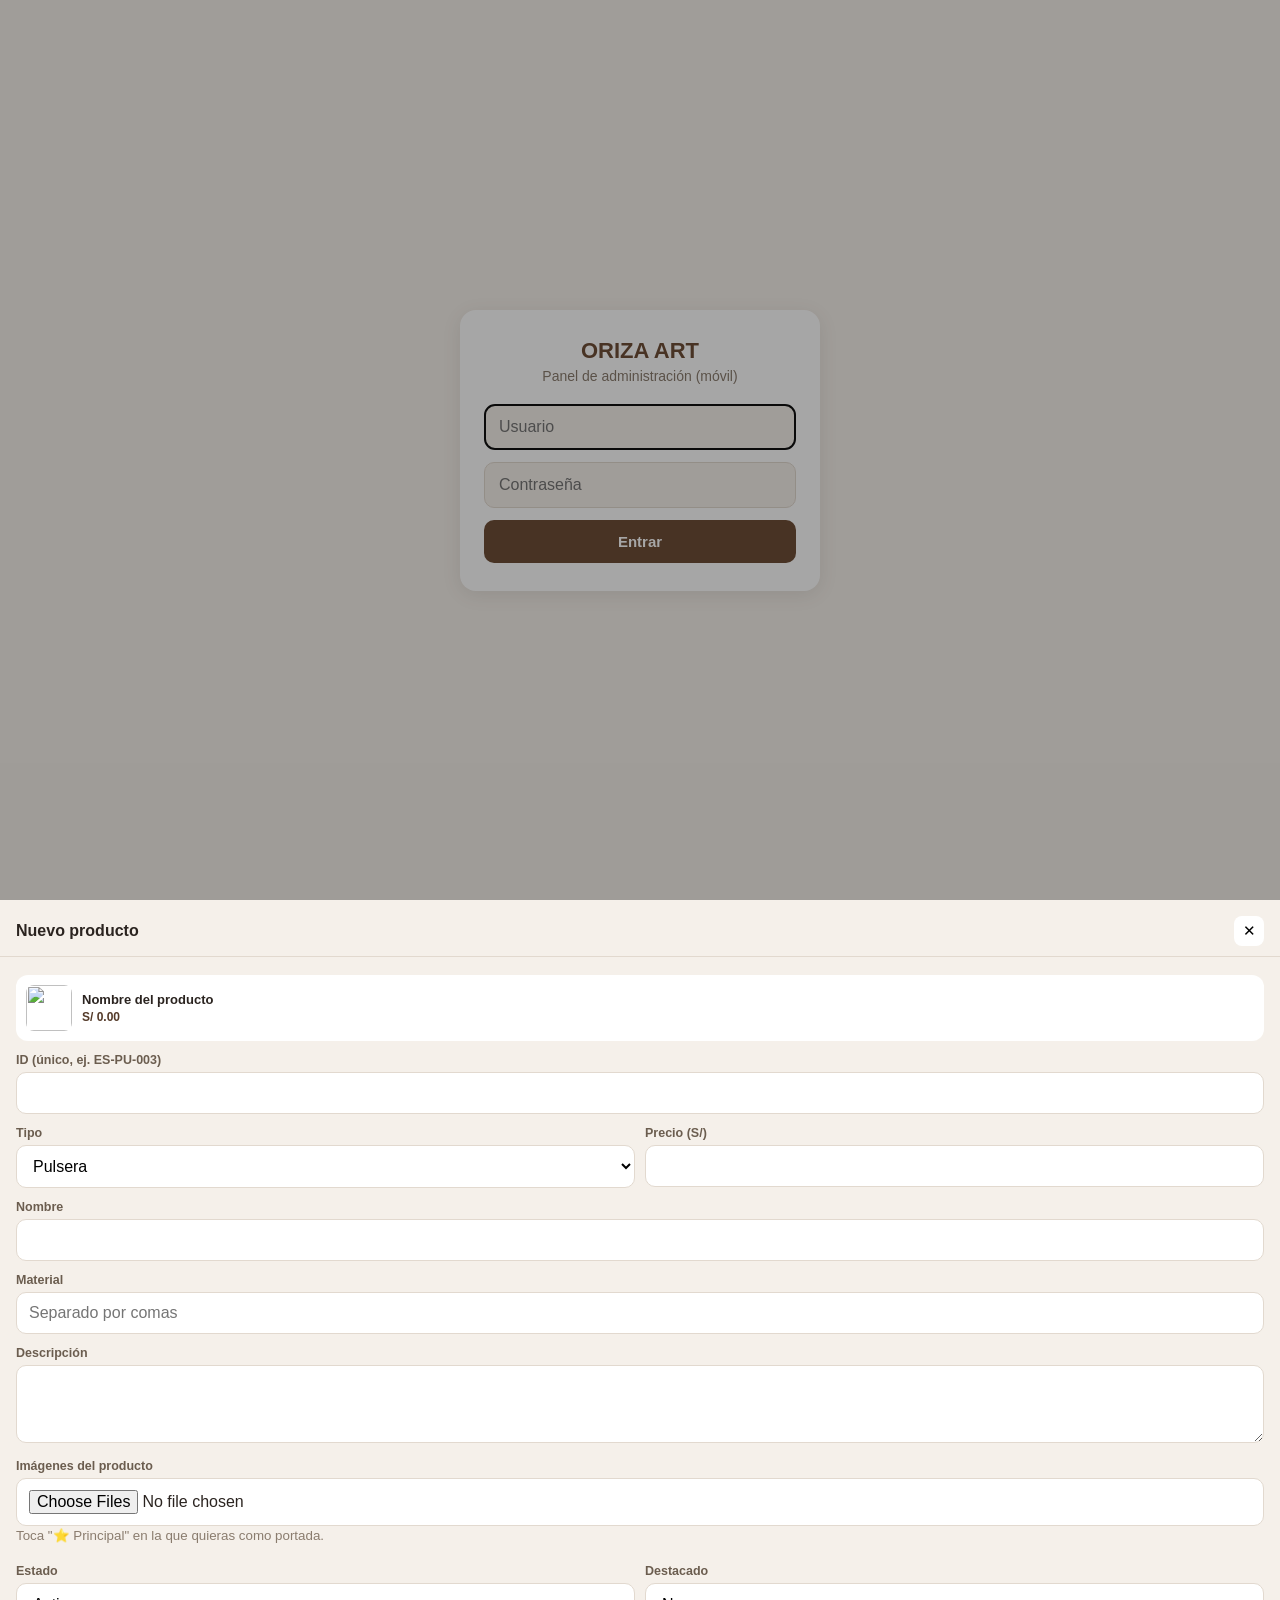
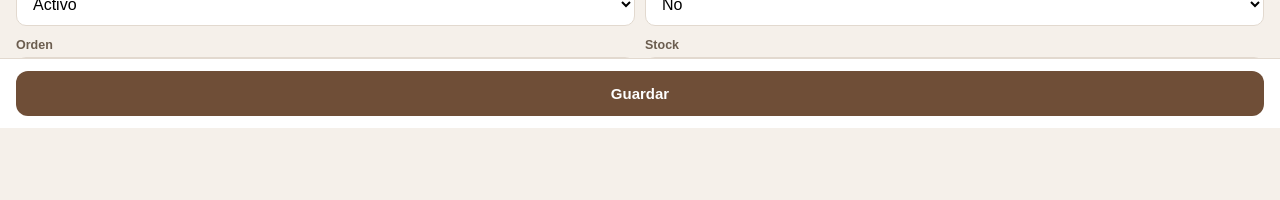
==== admin-movil.html @ 2399c9da "Add files via upload" ====
<!DOCTYPE html>
<html lang="es">
<head>
<meta charset="UTF-8">
<meta name="viewport" content="width=device-width, initial-scale=1.0, viewport-fit=cover">
<meta name="robots" content="noindex, nofollow">
<meta name="theme-color" content="#6F4E37">
<meta name="mobile-web-app-capable" content="yes">
<meta name="apple-mobile-web-app-capable" content="yes">
<meta name="apple-mobile-web-app-status-bar-style" content="black-translucent">
<meta name="apple-mobile-web-app-title" content="ORIZA Admin">

<link rel="manifest" href="/admin-manifest.webmanifest">
<link rel="apple-touch-icon" sizes="180x180" href="/apple-touch-icon.png">
<link rel="icon" type="image/png" sizes="32x32" href="/favicon-32x32.png">
<link rel="icon" type="image/png" sizes="16x16" href="/favicon-16x16.png">
<link rel="icon" href="/favicon.ico">

<script src="https://cdn.jsdelivr.net/npm/@supabase/supabase-js@2"></script>
<title>Admin móvil | ORIZA ART</title>

<style>
  :root {
    --marron: #6F4E37;
    --marron-oscuro: #543a29;
    --crema: #f5f0ea;
    --borde: #e2d9cf;
    --texto: #2b2420;
    --rojo: #c0392b;
    --verde: #2e7d32;
  }

  * { box-sizing: border-box; }
  html, body {
    margin: 0; padding: 0;
    background: var(--crema);
    color: var(--texto);
    font-family: "Poppins", -apple-system, BlinkMacSystemFont, "Segoe UI", sans-serif;
    -webkit-tap-highlight-color: transparent;
  }
  button { font-family: inherit; }
  input, select, textarea { font-family: inherit; font-size: 16px; } /* 16px evita zoom automático en iOS */

  /* ---------- LOGIN ---------- */
  .login-vista {
    min-height: 100dvh;
    display: flex; align-items: center; justify-content: center;
    padding: 20px;
  }
  .login-form {
    width: 100%; max-width: 360px;
    background: #fff; border-radius: 16px;
    padding: 28px 24px;
    box-shadow: 0 4px 20px rgba(0,0,0,0.08);
    text-align: center;
  }
  .login-form h1 { margin: 0 0 4px; color: var(--marron); font-size: 22px; }
  .login-form p { margin: 0 0 20px; color: #8a7c6e; font-size: 14px; }
  .login-form input {
    width: 100%; padding: 13px 14px; margin-bottom: 12px;
    border: 1px solid var(--borde); border-radius: 10px; background: var(--crema);
  }
  .login-form button {
    width: 100%; padding: 13px; border: none; border-radius: 10px;
    background: var(--marron); color: #fff; font-weight: 600; font-size: 15px;
  }
  .login-error { color: var(--rojo); font-size: 13px; margin-top: 8px; }

  /* ---------- LOADER ---------- */
  #loader-vista { min-height: 100dvh; display: flex; align-items: center; justify-content: center; text-align: center; }
  .loader-spinner {
    width: 36px; height: 36px; margin: 0 auto 12px;
    border: 4px solid var(--borde); border-top-color: var(--marron);
    border-radius: 50%; animation: girar 0.8s linear infinite;
  }
  @keyframes girar { to { transform: rotate(360deg); } }

  /* ---------- TOP BAR ---------- */
  .app-header {
    position: sticky; top: 0; z-index: 20;
    background: var(--marron); color: #fff;
    padding: 14px 16px calc(14px + env(safe-area-inset-top)) 16px;
    padding-top: max(14px, env(safe-area-inset-top));
    display: flex; align-items: center; justify-content: space-between;
  }
  .app-header h1 { font-size: 17px; margin: 0; font-weight: 600; }
  .app-header button {
    background: rgba(255,255,255,0.15); border: none; color: #fff;
    padding: 7px 12px; border-radius: 8px; font-size: 13px;
  }

  /* ---------- BARRA DE BÚSQUEDA / FILTROS ---------- */
  .barra-busqueda {
    display: flex; gap: 8px; padding: 12px 16px 0;
  }
  .barra-busqueda input[type="text"] {
    flex: 1; padding: 11px 14px; border: 1px solid var(--borde);
    border-radius: 10px; background: #fff;
  }
  .barra-busqueda button {
    width: 44px; border: 1px solid var(--borde); border-radius: 10px;
    background: #fff; font-size: 16px;
  }
  #panel-filtros {
    display: none; gap: 8px; padding: 10px 16px 0; flex-wrap: wrap;
  }
  #panel-filtros.abierto { display: flex; }
  #panel-filtros select {
    flex: 1; min-width: 100px; padding: 9px 10px;
    border: 1px solid var(--borde); border-radius: 8px; background: #fff; font-size: 13px;
  }

  /* ---------- LISTA DE TARJETAS ---------- */
  #lista-productos { padding: 12px 16px 100px; }
  .lista-vacia { text-align: center; color: #8a7c6e; margin-top: 40px; }

  .producto-card {
    display: flex; gap: 12px;
    background: #fff; border-radius: 14px; padding: 10px;
    margin-bottom: 10px; box-shadow: 0 1px 4px rgba(0,0,0,0.06);
  }
  .producto-card.inactiva { opacity: 0.55; }
  .producto-card-img {
    width: 64px; height: 64px; border-radius: 10px; object-fit: cover; flex-shrink: 0;
    background: var(--crema);
  }
  .producto-card-body { flex: 1; min-width: 0; }
  .producto-card-top { display: flex; justify-content: space-between; gap: 8px; align-items: flex-start; }
  .producto-card-nombre { display: block; font-size: 14.5px; line-height: 1.25; }
  .producto-card-id { display: block; color: #8a7c6e; font-size: 11.5px; margin-top: 2px; }

  .chip-estado {
    border: none; border-radius: 20px; padding: 4px 10px; font-size: 11px; font-weight: 600;
    white-space: nowrap; flex-shrink: 0;
  }
  .chip-estado.activo { background: #e3f3e4; color: var(--verde); }
  .chip-estado.inactivo { background: #f5e4e2; color: var(--rojo); }

  .producto-card-bottom {
    display: flex; align-items: center; justify-content: space-between;
    margin-top: 8px; gap: 6px;
  }
  .producto-card-precio { font-weight: 700; font-size: 14px; color: var(--marron-oscuro); flex-shrink: 0; }

  .stock-stepper { display: flex; align-items: center; border: 1px solid var(--borde); border-radius: 8px; overflow: hidden; }
  .stock-stepper button { width: 26px; height: 26px; border: none; background: var(--crema); font-size: 15px; }
  .stock-stepper input {
    width: 34px; border: none; text-align: center; font-size: 13px; -moz-appearance: textfield;
  }
  .stock-stepper input::-webkit-outer-spin-button,
  .stock-stepper input::-webkit-inner-spin-button { -webkit-appearance: none; margin: 0; }

  .producto-card-acciones { display: flex; gap: 4px; }
  .icon-btn {
    width: 30px; height: 30px; border: none; border-radius: 8px;
    background: var(--crema); font-size: 14px;
  }
  .icon-btn-danger { color: var(--rojo); }

  /* ---------- FAB ---------- */
  .fab {
    position: fixed; right: 18px; bottom: calc(18px + env(safe-area-inset-bottom));
    width: 56px; height: 56px; border-radius: 50%; border: none;
    background: var(--marron); color: #fff; font-size: 26px;
    box-shadow: 0 4px 14px rgba(0,0,0,0.3); z-index: 25;
  }

  /* ---------- FORMULARIO TIPO HOJA ---------- */
  .form-overlay {
    position: fixed; inset: 0; z-index: 50;
    background: rgba(0,0,0,0.35);
    display: flex; align-items: flex-end;
  }
  .form-sheet {
    width: 100%; max-height: 92dvh;
    background: var(--crema);
    border-radius: 20px 20px 0 0;
    display: flex; flex-direction: column;
    transform: translateY(100%);
    transition: transform 0.28s ease;
  }
  .form-overlay.abierto .form-sheet { transform: translateY(0); }

  .form-sheet-header {
    display: flex; align-items: center; justify-content: space-between;
    padding: 16px 16px 10px; border-bottom: 1px solid var(--borde);
  }
  .form-sheet-header h2 { margin: 0; font-size: 16px; }
  .form-sheet-header button {
    width: 30px; height: 30px; border: none; border-radius: 8px; background: #fff; font-size: 15px;
  }

  .form-sheet-body { padding: 14px 16px; overflow-y: auto; flex: 1; }
  .form-sheet-body label { display: block; font-size: 12.5px; font-weight: 600; margin: 12px 0 5px; color: #6b5d4f; }
  .form-sheet-body input, .form-sheet-body select, .form-sheet-body textarea {
    width: 100%; padding: 11px 12px; border: 1px solid var(--borde); border-radius: 10px; background: #fff;
  }
  .form-fila { display: flex; gap: 10px; }
  .form-fila > div { flex: 1; }

  .preview-mini {
    display: flex; align-items: center; gap: 10px;
    background: #fff; border-radius: 12px; padding: 10px; margin-top: 4px;
  }
  .preview-mini img { width: 46px; height: 46px; border-radius: 8px; object-fit: cover; }
  .preview-mini strong { display: block; font-size: 13px; }
  .preview-mini span { font-size: 12px; color: var(--marron-oscuro); font-weight: 700; }

  .form-sheet-footer {
    padding: 12px 16px calc(12px + env(safe-area-inset-bottom));
    border-top: 1px solid var(--borde); background: #fff;
  }
  .btn-guardar {
    width: 100%; padding: 14px; border: none; border-radius: 12px;
    background: var(--marron); color: #fff; font-weight: 700; font-size: 15px;
  }

  /* ---------- GALERÍA DE IMÁGENES (reordenar) ---------- */
  #contenedor-preview-imagenes {
    display: grid; grid-template-columns: repeat(3, 1fr); gap: 10px; margin-top: 8px;
  }
  .img-preview-card { background: #fff; border-radius: 10px; padding: 6px; }
  .img-preview-thumb { position: relative; width: 100%; aspect-ratio: 1/1; border-radius: 8px; overflow: hidden; border: 2px solid var(--borde); }
  .img-preview-card.es-principal .img-preview-thumb { border-color: var(--marron); }
  .img-preview-thumb img { width: 100%; height: 100%; object-fit: cover; display: block; }
  .img-preview-badge {
    position: absolute; bottom: 0; left: 0; right: 0; text-align: center;
    font-size: 9px; font-weight: 700; color: #fff; background: rgba(0,0,0,0.55); padding: 2px 0;
  }
  .img-preview-card.es-principal .img-preview-badge { background: var(--marron); }
  .img-preview-acciones { display: flex; flex-direction: column; gap: 3px; margin-top: 4px; }
  .img-preview-acciones button {
    border: none; background: var(--crema); border-radius: 6px; padding: 4px 2px; font-size: 10px;
  }
  .img-preview-acciones button.danger { color: var(--rojo); }

  /* ---------- TOAST ---------- */
  #toast {
    position: fixed; left: 16px; right: 16px; bottom: calc(18px + env(safe-area-inset-bottom));
    background: #2b2420; color: #fff; padding: 12px 16px; border-radius: 10px;
    font-size: 13.5px; text-align: center; opacity: 0; pointer-events: none;
    transform: translateY(10px); transition: all 0.25s ease; z-index: 100;
  }
  #toast.mostrar { opacity: 1; transform: translateY(0); }
  #toast.error { background: var(--rojo); }
  #toast.exito { background: var(--verde); }
</style>
</head>
<body>

<div id="login-vista" class="login-vista">
  <form id="login-form" class="login-form">
    <h1>ORIZA ART</h1>
    <p>Panel de administración (móvil)</p>
    <input type="text" id="login-user" placeholder="Usuario" required autofocus autocomplete="username">
    <input type="password" id="login-password" placeholder="Contraseña" required autocomplete="current-password">
    <button type="submit">Entrar</button>
    <p id="login-error" class="login-error" hidden></p>
  </form>
</div>

<div id="loader-vista" hidden>
  <div>
    <div class="loader-spinner"></div>
    <h2>Cargando panel...</h2>
    <p>Obteniendo productos desde la base de datos</p>
  </div>
</div>

<div id="panel-vista" hidden>
  <header class="app-header">
    <h1>ORIZA ART · Admin</h1>
    <button id="btn-cerrar-sesion">Salir</button>
  </header>

  <div class="barra-busqueda">
    <input type="text" id="buscar-producto" placeholder="🔍 Buscar por nombre o ID">
    <button type="button" id="btn-filtros" title="Filtros">⚙️</button>
  </div>

  <div id="panel-filtros">
    <select id="filtro-tipo">
      <option value="">Todos los tipos</option>
      <option value="PULSERA">Pulseras</option>
      <option value="COLLAR">Collares</option>
    </select>
    <select id="filtro-estado">
      <option value="">Todos los estados</option>
      <option value="ACTIVO">Activos</option>
      <option value="INACTIVO">Inactivos</option>
    </select>
    <select id="orden-movil">
      <option value="">Orden: por defecto</option>
      <option value="nombre|text">Nombre A-Z</option>
      <option value="precio|num">Precio: menor a mayor</option>
      <option value="stock|num">Stock: menor a mayor</option>
    </select>
  </div>

  <main id="lista-productos"></main>

  <button class="fab" id="btn-nuevo" aria-label="Nuevo producto">+</button>
</div>

<!-- FORMULARIO TIPO HOJA -->
<div id="form-overlay" class="form-overlay" hidden>
  <form id="form-producto" class="form-sheet">
    <div class="form-sheet-header">
      <h2 id="form-titulo">Nuevo producto</h2>
      <button type="button" id="form-cerrar" aria-label="Cerrar">✕</button>
    </div>

    <div class="form-sheet-body">
      <div class="preview-mini">
        <img id="preview-img-movil" src="https://ltzfnsrxkkyuupwyykem.supabase.co/storage/v1/object/public/productos/no-image.webp" alt="">
        <div>
          <strong id="preview-nombre-movil">Nombre del producto</strong>
          <span id="preview-precio-movil">S/ 0.00</span>
        </div>
      </div>

      <label>ID (único, ej. ES-PU-003)</label>
      <input type="text" id="f-id" style="text-transform:uppercase;" required>

      <div class="form-fila">
        <div>
          <label>Tipo</label>
          <select id="f-tipo">
            <option value="PULSERA">Pulsera</option>
            <option value="COLLAR">Collar</option>
          </select>
        </div>
        <div>
          <label>Precio (S/)</label>
          <input type="number" id="f-precio" step="0.10" min="0" required>
        </div>
      </div>

      <label>Nombre</label>
      <input type="text" id="f-nombre" required>

      <label>Material</label>
      <input type="text" id="f-material" placeholder="Separado por comas">

      <label>Descripción</label>
      <textarea id="f-descripcion" rows="3"></textarea>

      <label>Imágenes del producto</label>
      <input type="file" id="inputImagenes" accept="image/*" multiple onchange="manejarSeleccionImagenes(event)">
      <small style="color:#8a7c6e;">Toca "⭐ Principal" en la que quieras como portada.</small>
      <div id="contenedor-preview-imagenes"></div>

      <div class="form-fila">
        <div>
          <label>Estado</label>
          <select id="f-estado">
            <option value="ACTIVO">Activo</option>
            <option value="INACTIVO">Inactivo</option>
          </select>
        </div>
        <div>
          <label>Destacado</label>
          <select id="f-destacado">
            <option value="NO">No</option>
            <option value="SI">Sí</option>
          </select>
        </div>
      </div>

      <div class="form-fila">
        <div>
          <label>Orden</label>
          <input type="number" id="f-orden" min="1">
        </div>
        <div>
          <label>Stock</label>
          <input type="number" id="f-stock" min="0" required>
        </div>
      </div>
    </div>

    <div class="form-sheet-footer">
      <button type="submit" class="btn-guardar">Guardar</button>
    </div>
  </form>
</div>

<div id="toast"></div>

<script src="js/config.js"></script>
<script>
  if (!window.supabaseClient) {
    window.supabaseClient = supabase.createClient(
      typeof SUPABASE_URL !== "undefined" ? SUPABASE_URL : "https://ltzfnsrxkkyuupwyykem.supabase.co",
      typeof SUPABASE_KEY !== "undefined" ? SUPABASE_KEY : "sb_publishable_u-VnItuSvVJ8UiyyFtMlLQ_kSqVYKdp"
    );
  }
</script>
<script src="admin-movil.js"></script>

<script>
  if ("serviceWorker" in navigator) {
    window.addEventListener("load", () => {
      navigator.serviceWorker.register("/service-worker.js").catch(console.error);
    });
  }
</script>
</body>
</html>
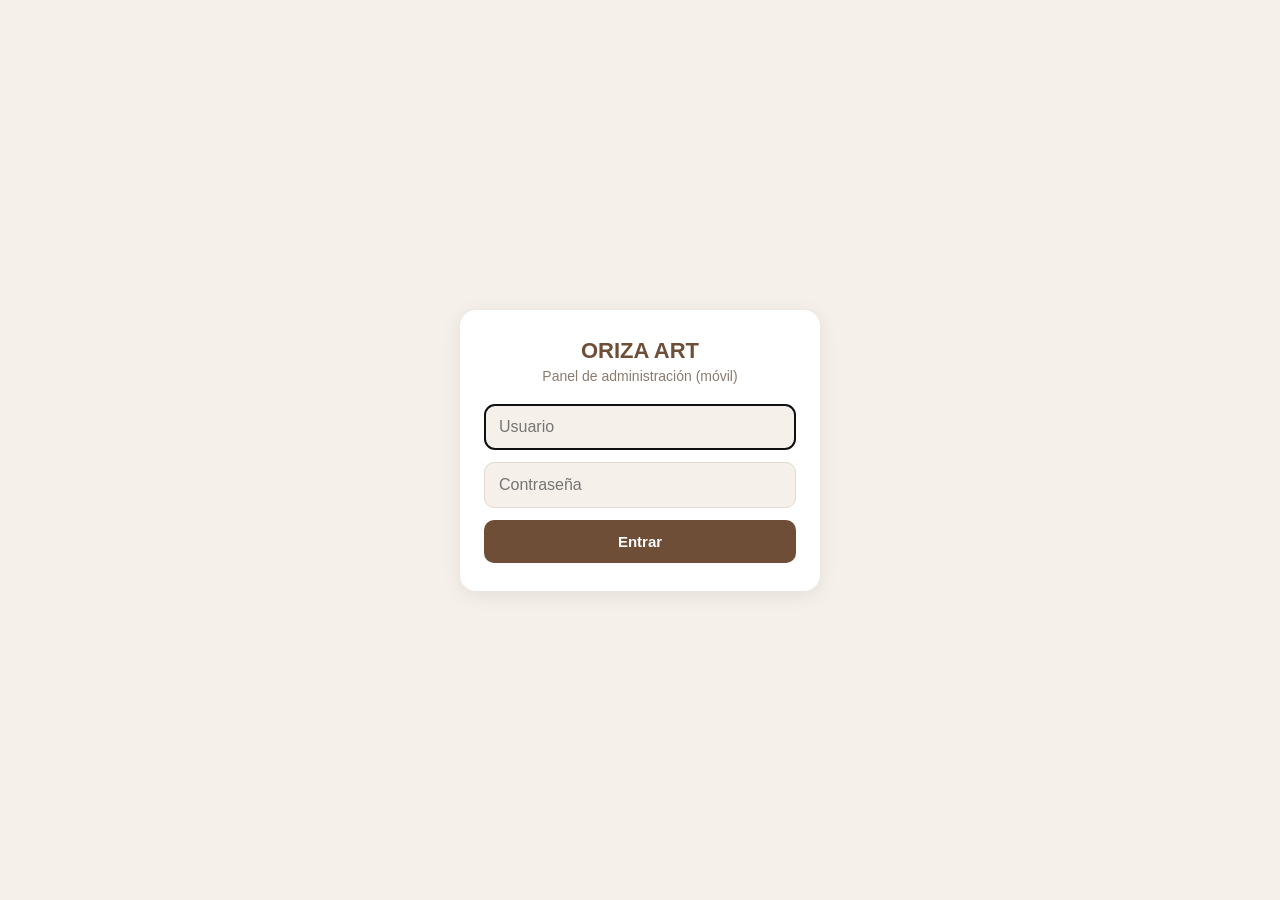
==== commit 15d73068: "Add files via upload" ====
--- a/admin-movil.html
+++ b/admin-movil.html
@@ -47,6 +47,7 @@
     display: flex; align-items: center; justify-content: center;
     padding: 20px;
   }
+  .login-vista[hidden] { display: none; }
   .login-form {
     width: 100%; max-width: 360px;
     background: #fff; border-radius: 16px;
@@ -68,6 +69,7 @@
 
   /* ---------- LOADER ---------- */
   #loader-vista { min-height: 100dvh; display: flex; align-items: center; justify-content: center; text-align: center; }
+  #loader-vista[hidden] { display: none; }
   .loader-spinner {
     width: 36px; height: 36px; margin: 0 auto 12px;
     border: 4px solid var(--borde); border-top-color: var(--marron);
@@ -171,6 +173,7 @@
     background: rgba(0,0,0,0.35);
     display: flex; align-items: flex-end;
   }
+  .form-overlay[hidden] { display: none; }
   .form-sheet {
     width: 100%; max-height: 92dvh;
     background: var(--crema);
@@ -406,4 +409,4 @@
   }
 </script>
 </body>
-</html>
+</html>
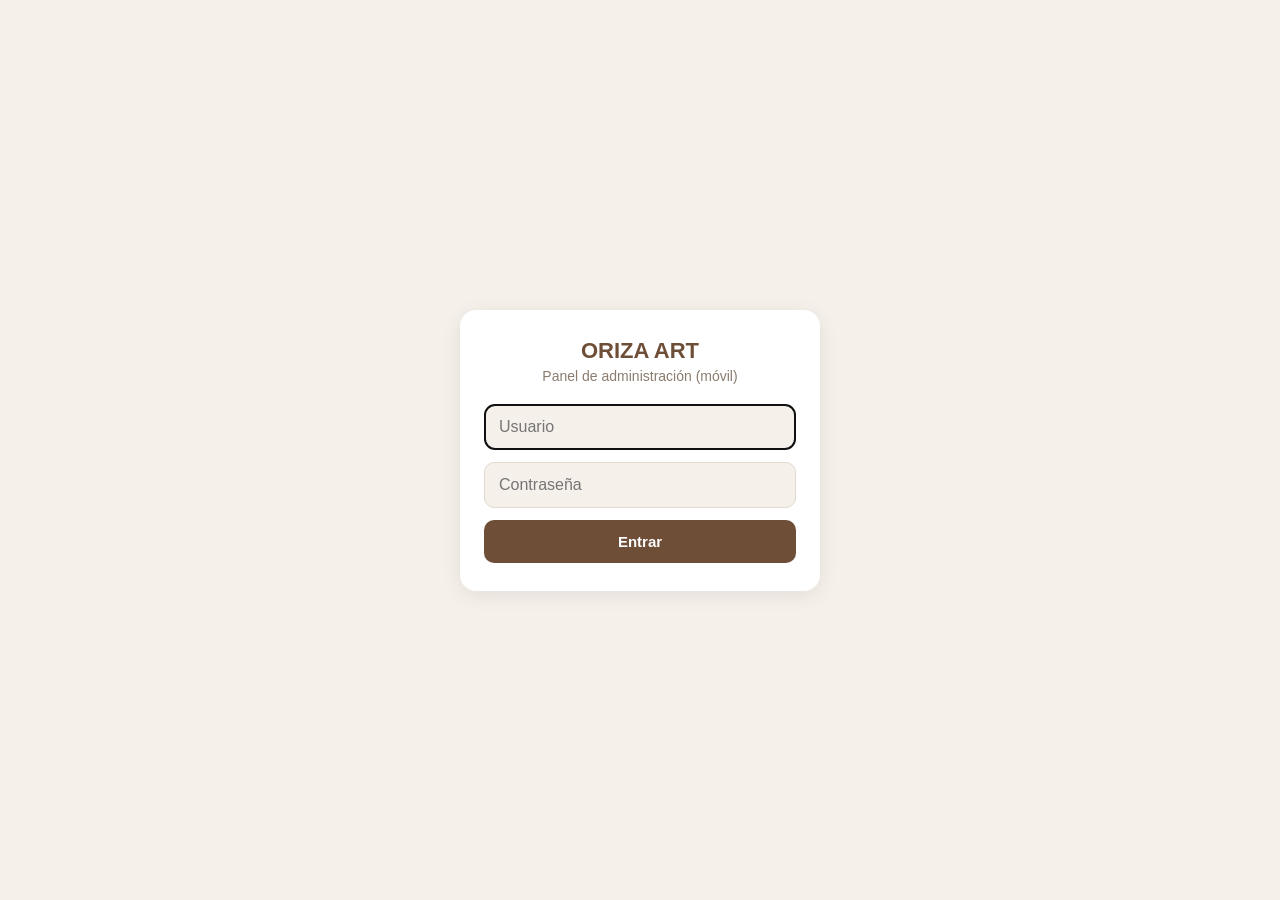
==== commit 43fd84d4: "Add files via upload" ====
--- a/admin-movil.html
+++ b/admin-movil.html
@@ -117,15 +117,24 @@
   .lista-vacia { text-align: center; color: #8a7c6e; margin-top: 40px; }
 
   .producto-card {
-    display: flex; gap: 12px;
-    background: #fff; border-radius: 14px; padding: 10px;
-    margin-bottom: 10px; box-shadow: 0 1px 4px rgba(0,0,0,0.06);
-  }
+  display: flex; 
+  gap: 12px;
+  background: #fff; 
+  border-radius: 14px; 
+  padding: 10px;
+  margin-bottom: 10px; 
+  box-shadow: 0 1px 4px rgba(0,0,0,0.06);
+  align-items: center;
+}
   .producto-card.inactiva { opacity: 0.55; }
   .producto-card-img {
-    width: 64px; height: 64px; border-radius: 10px; object-fit: cover; flex-shrink: 0;
-    background: var(--crema);
-  }
+  width: 68px; 
+  height: 68px; 
+  border-radius: 10px; 
+  object-fit: cover; 
+  flex-shrink: 0;
+  background: var(--crema);
+}
   .producto-card-body { flex: 1; min-width: 0; }
   .producto-card-top { display: flex; justify-content: space-between; gap: 8px; align-items: flex-start; }
   .producto-card-nombre { display: block; font-size: 14.5px; line-height: 1.25; }
@@ -147,7 +156,7 @@
   .stock-stepper { display: flex; align-items: center; border: 1px solid var(--borde); border-radius: 8px; overflow: hidden; }
   .stock-stepper button { width: 26px; height: 26px; border: none; background: var(--crema); font-size: 15px; }
   .stock-stepper input {
-    width: 34px; border: none; text-align: center; font-size: 13px; -moz-appearance: textfield;
+    width: 34px; border: none; text-align: center; font-size: 13px; appearance: textfield; -moz-appearance: textfield;
   }
   .stock-stepper input::-webkit-outer-spin-button,
   .stock-stepper input::-webkit-inner-spin-button { -webkit-appearance: none; margin: 0; }
@@ -220,10 +229,27 @@
 
   /* ---------- GALERÍA DE IMÁGENES (reordenar) ---------- */
   #contenedor-preview-imagenes {
-    display: grid; grid-template-columns: repeat(3, 1fr); gap: 10px; margin-top: 8px;
-  }
-  .img-preview-card { background: #fff; border-radius: 10px; padding: 6px; }
-  .img-preview-thumb { position: relative; width: 100%; aspect-ratio: 1/1; border-radius: 8px; overflow: hidden; border: 2px solid var(--borde); }
+  display: grid; 
+  grid-template-columns: repeat(auto-fill, minmax(80px, 1fr)); 
+  gap: 8px; 
+  margin-top: 10px;
+  max-height: 220px;
+  overflow-y: auto;
+  padding: 2px;
+}
+  .img-preview-card { 
+  background: #fff; 
+  border-radius: 10px; 
+  padding: 4px;
+  border: 1px solid var(--borde);
+}
+  .img-preview-thumb { 
+  position: relative; 
+  width: 100%; 
+  aspect-ratio: 1/1; 
+  border-radius: 6px; 
+  overflow: hidden; 
+}
   .img-preview-card.es-principal .img-preview-thumb { border-color: var(--marron); }
   .img-preview-thumb img { width: 100%; height: 100%; object-fit: cover; display: block; }
   .img-preview-badge {
@@ -233,8 +259,15 @@
   .img-preview-card.es-principal .img-preview-badge { background: var(--marron); }
   .img-preview-acciones { display: flex; flex-direction: column; gap: 3px; margin-top: 4px; }
   .img-preview-acciones button {
-    border: none; background: var(--crema); border-radius: 6px; padding: 4px 2px; font-size: 10px;
-  }
+  width: 100%;
+  border: none; 
+  background: var(--crema); 
+  border-radius: 4px; 
+  padding: 4px 0; 
+  font-size: 10px;
+  margin-top: 2px;
+  cursor: pointer;
+}
   .img-preview-acciones button.danger { color: var(--rojo); }
 
   /* ---------- TOAST ---------- */
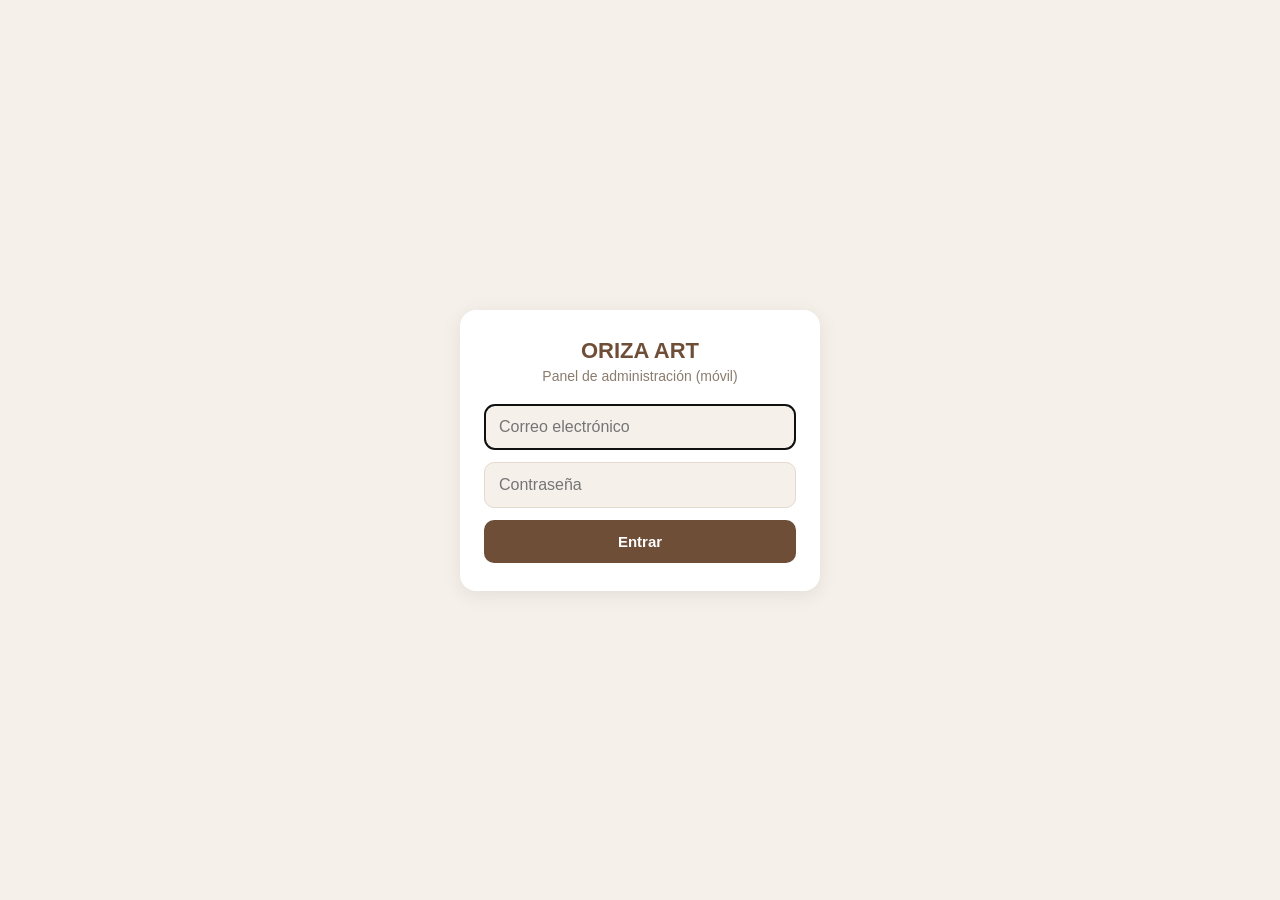
==== commit 4f2c199c: "Add files via upload" ====
--- a/admin-movil.html
+++ b/admin-movil.html
@@ -288,7 +288,8 @@
   <form id="login-form" class="login-form">
     <h1>ORIZA ART</h1>
     <p>Panel de administración (móvil)</p>
-    <input type="text" id="login-user" placeholder="Usuario" required autofocus autocomplete="username">
+    <!-- Campo actualizado a tipo email -->
+    <input type="email" id="login-user" placeholder="Correo electrónico" required autofocus autocomplete="username">
     <input type="password" id="login-password" placeholder="Contraseña" required autocomplete="current-password">
     <button type="submit">Entrar</button>
     <p id="login-error" class="login-error" hidden></p>
